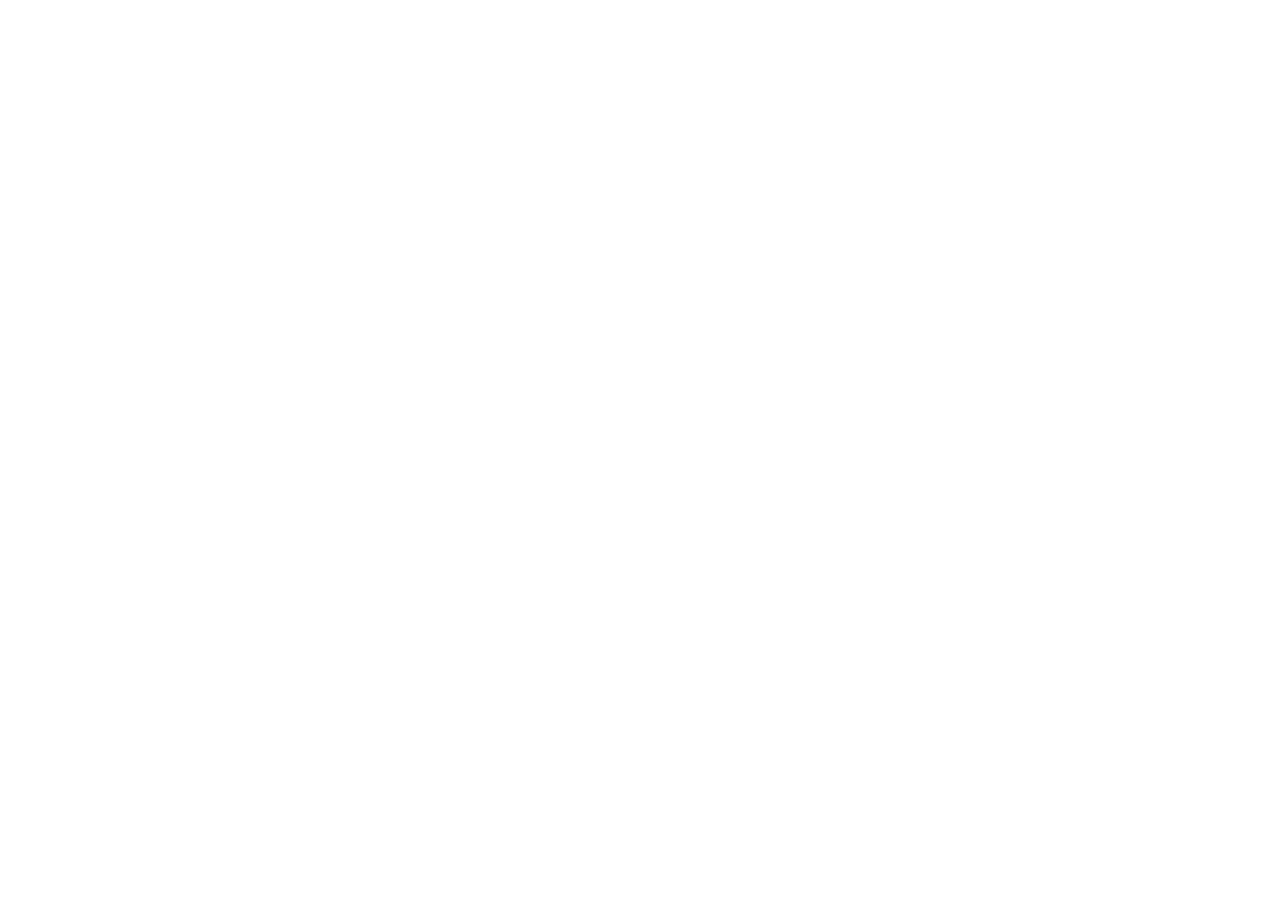
==== index.html @ e699c3a3 "initial commit / setup" ====
<!DOCTYPE html>
<html lang="en">
<head>
    <meta charset="UTF-8">
    <meta name="viewport" content="width=device-width, initial-scale=1.0">
    <title>Johann Ferrera</title>
</head>
<body>
    
</body>
</html>
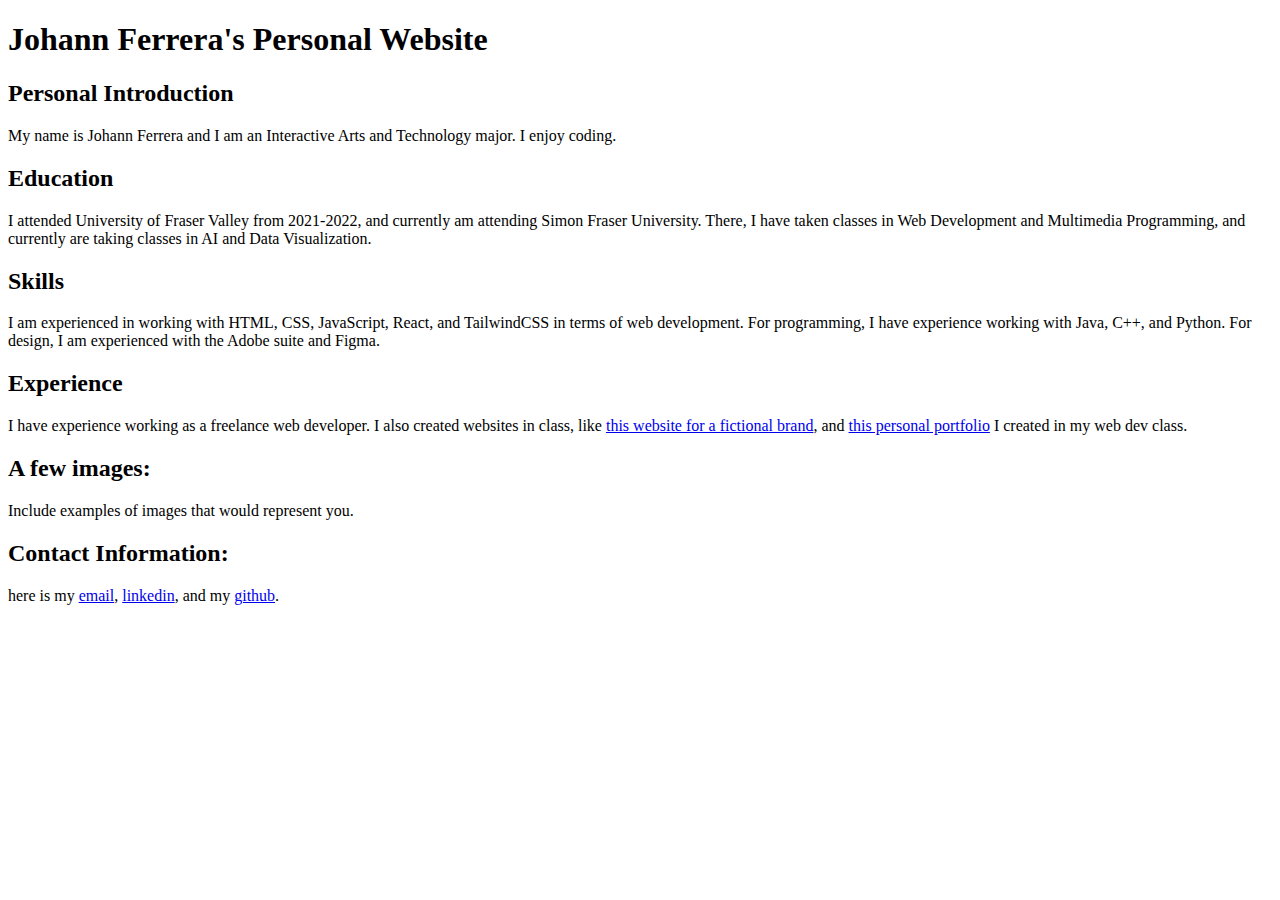
==== commit 62111860: "updated readme + initial content" ====
--- a/index.html
+++ b/index.html
@@ -6,6 +6,18 @@
     <title>Johann Ferrera</title>
 </head>
 <body>
-    
+    <h1>Johann Ferrera's Personal Website</h1>
+    <h2>Personal Introduction</h2>
+    <p>My name is Johann Ferrera and I am an Interactive Arts and Technology major. I enjoy coding.</p>
+    <h2>Education</h2>
+    <p>I attended University of Fraser Valley from 2021-2022, and currently am attending Simon Fraser University. There, I have taken classes in Web Development and Multimedia Programming, and currently are taking classes in AI and Data Visualization.</p>
+    <h2>Skills</h2>
+    <p>I am experienced in working with HTML, CSS, JavaScript, React, and TailwindCSS in terms of web development. For programming, I have experience working with Java, C++, and Python. For design, I am experienced with the Adobe suite and Figma.</p>
+    <h2>Experience</h2>
+    <p>I have experience working as a freelance web developer. I also created websites in class, like <a href="https://www.sfu.ca/siat/student_projects/iat339_2024_summer/jjf1/p2/">this website for a fictional brand</a>, and <a href="https://www.sfu.ca/siat/student_projects/iat339_2024_summer/jjf1/jf_339_portfolio/public_html/">this personal portfolio</a> I created in my web dev class.</p>
+    <h2>A few images:</h2>
+    <p>Include examples of images that would represent you.</p>
+    <h2>Contact Information:</h2>
+    <p>here is my <a href="mailto:johannferrera@outlook.com">email</a>, <a href="https://www.linkedin.com/in/johannferrera/">linkedin</a>, and my <a href="https://github.com/jjrbf">github</a>.</p>
 </body>
 </html>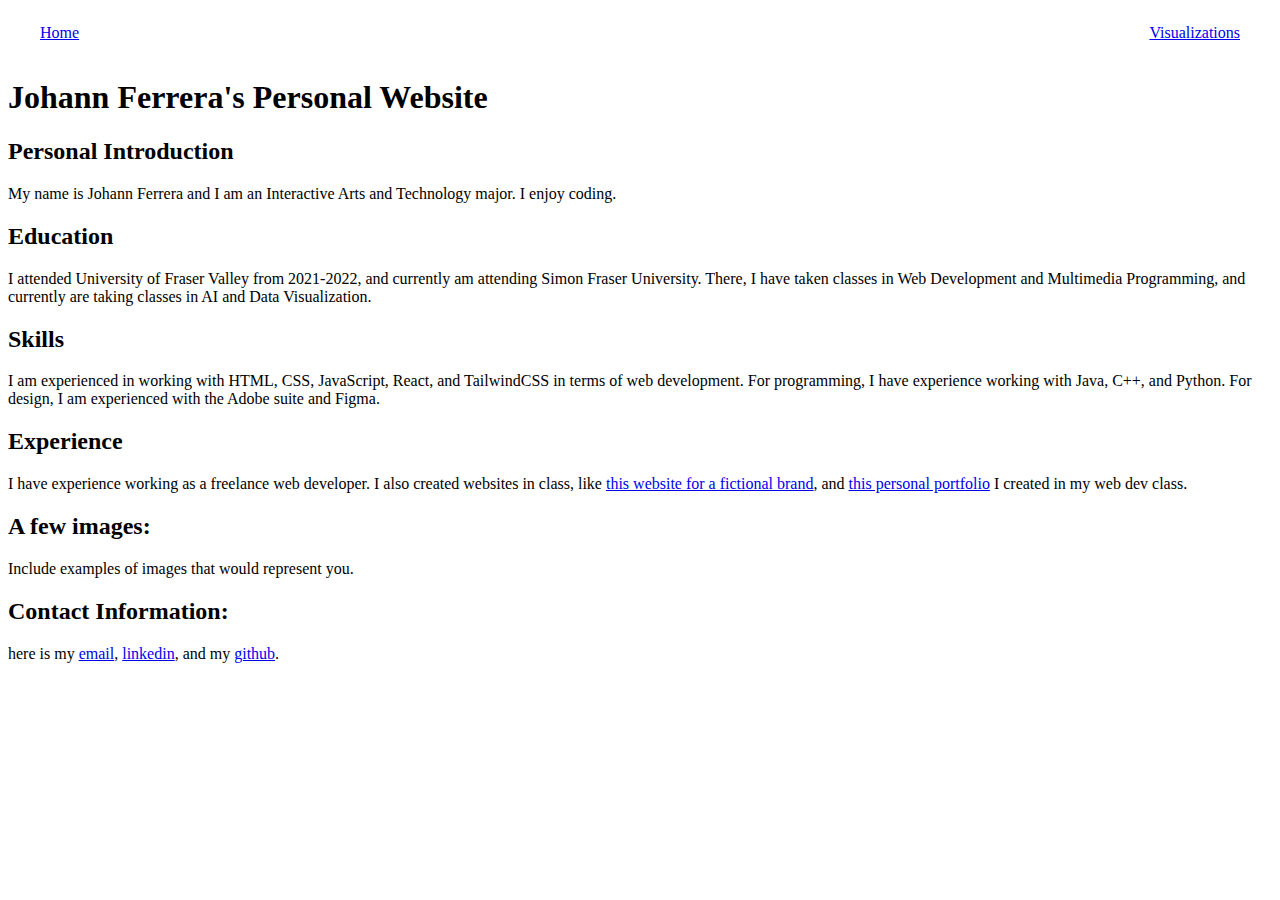
==== commit 6fa6674a: "adding nav bar" ====
--- a/index.html
+++ b/index.html
@@ -4,8 +4,13 @@
     <meta charset="UTF-8">
     <meta name="viewport" content="width=device-width, initial-scale=1.0">
     <title>Johann Ferrera</title>
+    <link rel="stylesheet" href="style.css">
 </head>
 <body>
+    <nav>
+        <a href="/">Home</a>
+        <a href="/visualizations">Visualizations</a>
+    </nav>
     <h1>Johann Ferrera's Personal Website</h1>
     <h2>Personal Introduction</h2>
     <p>My name is Johann Ferrera and I am an Interactive Arts and Technology major. I enjoy coding.</p>
--- a/style.css
+++ b/style.css
@@ -0,0 +1,10 @@
+/* NAV STYLING */
+
+nav {
+    display: flex;
+    top: 0;
+    right: 0;
+    left: 0;
+    justify-content: space-between;
+    padding: 1rem 2rem;
+}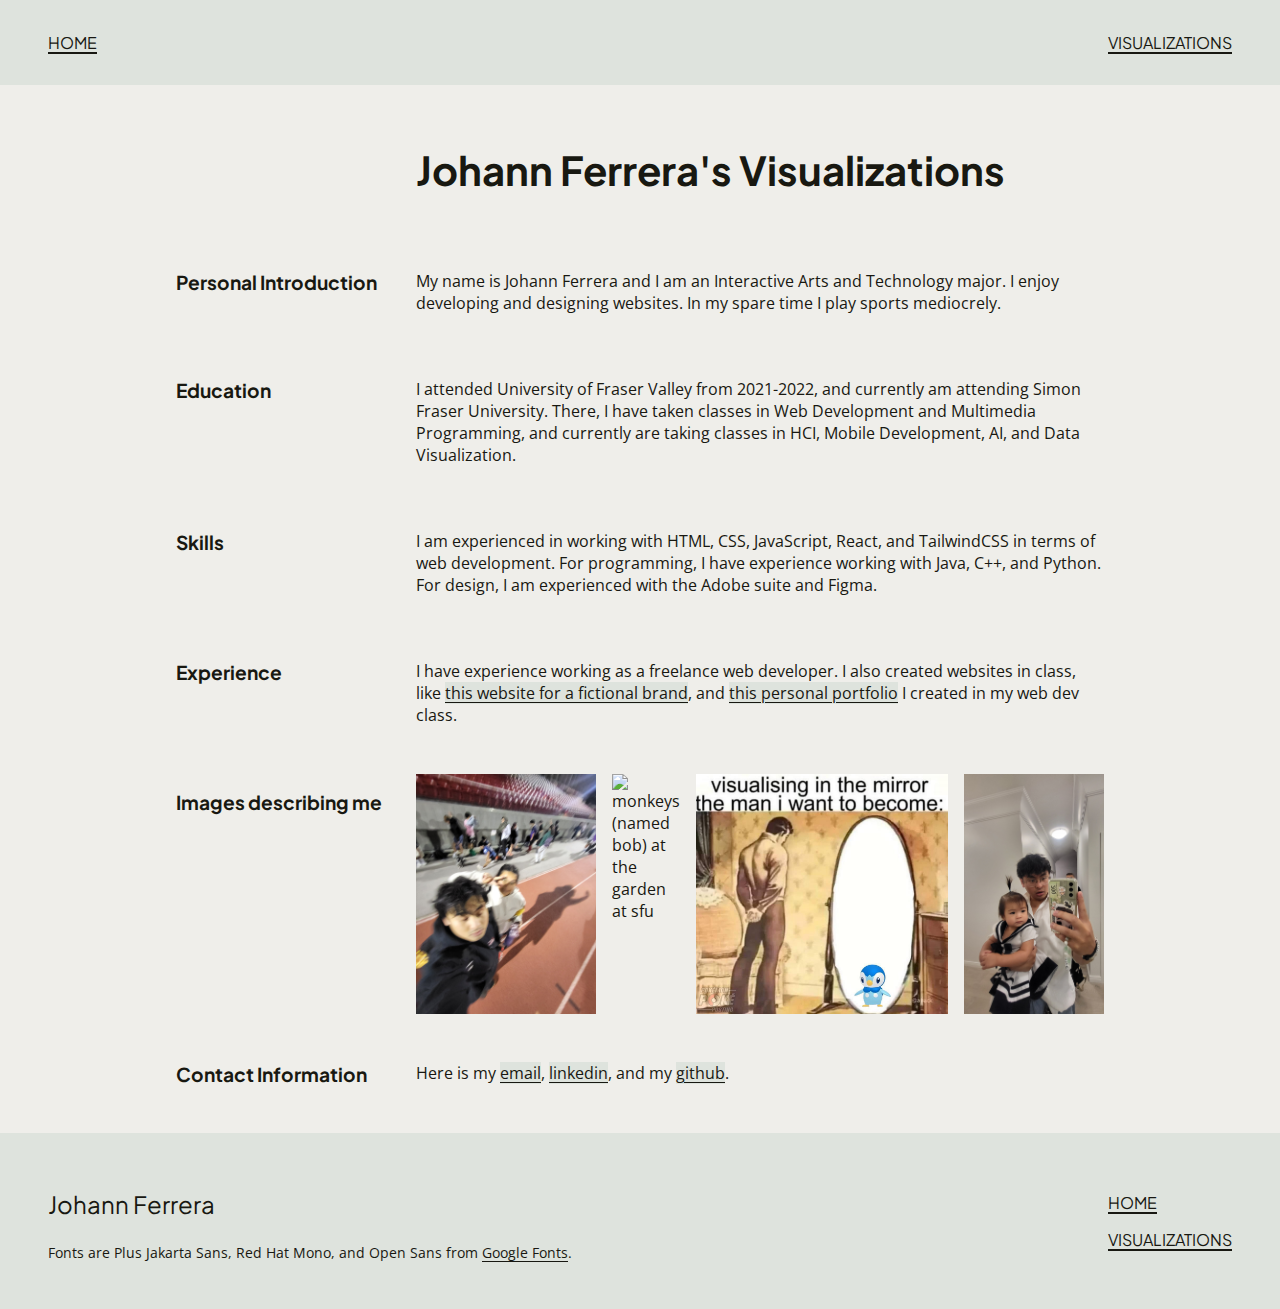
==== commit 0f56e695: "updated content, styling, and javascript of home page" ====
--- a/index.html
+++ b/index.html
@@ -7,22 +7,49 @@
     <link rel="stylesheet" href="style.css">
 </head>
 <body>
-    <nav>
-        <a href="/">Home</a>
-        <a href="/visualizations">Visualizations</a>
-    </nav>
-    <h1>Johann Ferrera's Personal Website</h1>
-    <h2>Personal Introduction</h2>
-    <p>My name is Johann Ferrera and I am an Interactive Arts and Technology major. I enjoy coding.</p>
-    <h2>Education</h2>
-    <p>I attended University of Fraser Valley from 2021-2022, and currently am attending Simon Fraser University. There, I have taken classes in Web Development and Multimedia Programming, and currently are taking classes in AI and Data Visualization.</p>
-    <h2>Skills</h2>
-    <p>I am experienced in working with HTML, CSS, JavaScript, React, and TailwindCSS in terms of web development. For programming, I have experience working with Java, C++, and Python. For design, I am experienced with the Adobe suite and Figma.</p>
-    <h2>Experience</h2>
-    <p>I have experience working as a freelance web developer. I also created websites in class, like <a href="https://www.sfu.ca/siat/student_projects/iat339_2024_summer/jjf1/p2/">this website for a fictional brand</a>, and <a href="https://www.sfu.ca/siat/student_projects/iat339_2024_summer/jjf1/jf_339_portfolio/public_html/">this personal portfolio</a> I created in my web dev class.</p>
-    <h2>A few images:</h2>
-    <p>Include examples of images that would represent you.</p>
-    <h2>Contact Information:</h2>
-    <p>here is my <a href="mailto:johannferrera@outlook.com">email</a>, <a href="https://www.linkedin.com/in/johannferrera/">linkedin</a>, and my <a href="https://github.com/jjrbf">github</a>.</p>
+    <header class="main-nav">
+        <nav class="nav">
+            <a href="/">Home</a>
+            <a href="/visualizations">Visualizations</a>
+        </nav>
+    </header>
+
+    <main class="home-info">
+        <h1>Johann Ferrera's Visualizations</h1>
+        <h2>Personal Introduction</h2>
+        <p>My name is Johann Ferrera and I am an Interactive Arts and Technology major. I enjoy developing and designing websites. In my spare time I play sports mediocrely.</p>
+        <h2>Education</h2>
+        <p>I attended University of Fraser Valley from 2021-2022, and currently am attending Simon Fraser University. There, I have taken classes in Web Development and Multimedia Programming, and currently are taking classes in HCI, Mobile Development, AI, and Data Visualization.</p>
+        <h2>Skills</h2>
+        <p>I am experienced in working with HTML, CSS, JavaScript, React, and TailwindCSS in terms of web development. For programming, I have experience working with Java, C++, and Python. For design, I am experienced with the Adobe suite and Figma.</p>
+        <h2>Experience</h2>
+        <p>I have experience working as a freelance web developer. I also created websites in class, like <a href="https://www.sfu.ca/siat/student_projects/iat339_2024_summer/jjf1/p2/">this website for a fictional brand</a>, and <a href="https://www.sfu.ca/siat/student_projects/iat339_2024_summer/jjf1/jf_339_portfolio/public_html/">this personal portfolio</a> I created in my web dev class.</p>
+        <h2>Images describing me</h2>
+        <div class="content img-gallery">
+            <img src="img/ulti.jpg" alt="johann at sfu ulti practice">
+            <img src="img/junglebobs.jpg" alt="monkeys (named bob) at the garden at sfu">
+            <img src="img/piplupvisualizations.jpg" alt="a meme that is captioned 'visualizing in the mirror the man I want to become' and its a man looking into a mirror where a piplup stares back">
+            <img src="img/hirays.jpg" alt="johann and his niece">
+            <img src="img/sfubobs.jpg" alt="bobs at sfu second floor">
+            <img src="img/fromis.jpg" alt="a meme that says 'i was born in the right generation; i love the internet and fromis_9'">
+            <img src="img/mario.jpg" alt="a picture of paper mario putting a thumbs up">
+        </div>
+        <h2>Contact Information</h2>
+        <p>Here is my <a href="mailto:johannferrera@outlook.com">email</a>, <a href="https://www.linkedin.com/in/johannferrera/">linkedin</a>, and my <a href="https://github.com/jjrbf">github</a>.</p>
+    </main>
+
+    <footer>
+        <div class="footer-info">
+            <p class="subheading">Johann Ferrera</p>
+            <p>Fonts are Plus Jakarta Sans, Red Hat Mono, and Open Sans from <a href="https://fonts.google.com/">Google Fonts</a>.</p>
+        </div>
+
+        <div class="secondary-nav nav">
+            <a href="/">Home</a>
+            <a href="/visualizations">Visualizations</a>
+        </div>
+    </footer>
+
+    <script src="main.js" defer></script>
 </body>
 </html>--- a/style.css
+++ b/style.css
@@ -1,4 +1,67 @@
-/* NAV STYLING */
+@import url('https://fonts.googleapis.com/css2?family=Open+Sans:ital,wght@0,300..800;1,300..800&family=Plus+Jakarta+Sans:ital,wght@0,200..800;1,200..800&family=Red+Hat+Mono:ital,wght@0,300..700;1,300..700&display=swap');
+
+:root {
+    --dark: #181811;
+    --light: #EFEEEA;
+    --small: #474738;
+    --accent: #59703D;
+    --highlight: #DEE3DD;
+    --figures: #CEE0CE;
+    --pane-padding: 5px 42px;
+}
+
+/* GENERAL FONTS STYLING */
+
+* {
+    font-family: 'Open Sans', sans-serif;
+    color: var(--dark);
+}
+
+html {
+    scrollbar-color: var(--figure) var(--highlight);
+    scrollbar-width: thin;
+}
+
+body {
+    background-color: var(--light);
+    margin: 0;
+}
+
+h1, h2, h3, h4, h5, h6 {
+    font-family: 'Plus Jakarta Sans', sans-serif;
+}
+
+h1 {
+    font-size: 2.5rem;
+}
+
+h2 {
+    font-size: 1.2rem;
+}
+
+a {
+    text-underline-offset: 0.2rem;
+    background-color: var(--highlight);
+    transition: all 100ms ease-in-out;
+    text-decoration-thickness: 0.05rem;
+}
+
+a:hover, a:focus {
+    text-underline-offset: 0.3rem;
+    background-color: var(--figures);
+}
+
+/* NAV/HEADER STYLING */
+
+header {
+    padding: 2rem 3rem;
+    position: sticky;
+    top: 0;
+    left: 0;
+    right: 0;
+    background-color: var(--highlight);
+    transition: transform 200ms ease-in-out;
+}
 
 nav {
     display: flex;
@@ -6,5 +69,114 @@
     right: 0;
     left: 0;
     justify-content: space-between;
-    padding: 1rem 2rem;
+}
+
+.nav a {
+    font-family: 'Plus Jakarta Sans', sans-serif;
+    text-transform: uppercase;
+    background-color: unset;
+    text-decoration-thickness: 0.1rem;
+}
+
+.hidden {
+    transform: translateY(-100%);
+}
+
+/* MAIN CONTENT STYLING */
+
+main {
+    margin: 2rem 2rem;
+}
+
+@media (min-width: 32rem) {
+
+    main {
+        margin: 2rem 3rem;
+    }
+
+}
+
+@media (min-width: 48rem) {
+
+    main {
+        margin: 2rem 11rem;
+    }
+
+}
+
+/* HOME STYLING */
+
+@media (min-width: 48rem) {
+
+    .home-info {
+        display: grid;
+        grid-template-columns: 1fr 1fr 1fr 1fr;
+        gap: 2rem;
+    }
+
+    .home-info h1 {
+        grid-column: 2 / span 3;
+    }
+
+    .home-info p, .home-info .content {
+        grid-column: 2 / span 3;
+    }
+
+}
+
+.home-info .img-gallery {
+    max-height: 15rem;
+    overflow-x: scroll;
+    display: flex;
+    gap: 1rem;
+    scrollbar-color: var(--figure) var(--highlight);
+    scrollbar-width: thin;
+}
+
+.home-info .img-gallery img {
+    max-height: 15rem;
+}
+
+/* FOOTER STYLING */
+
+footer {
+    padding: 2rem 3rem;
+    display: flex;
+    flex-direction: column;
+    justify-content: space-between;
+    gap: 2rem;
+    background-color: var(--highlight);
+}
+
+.footer-info .subheading {
+    font-family: 'Plus Jakarta Sans', sans-serif;
+    font-size: 1.5rem;
+}
+
+.footer-info p {
+    font-size: 0.9rem;
+}
+
+.secondary-nav {
+    display: flex;
+    gap: 1rem;
+    justify-content: space-between;
+}
+
+@media (min-width: 48rem) {
+
+    footer {
+        padding: 2rem 3rem;
+        display: flex;
+        justify-content: space-between;
+        flex-direction: row;
+        gap: unset;
+    }
+    
+    .secondary-nav {
+        display: flex;
+        flex-direction: column;
+        gap: 1rem;
+        align-self: center;
+    }
 }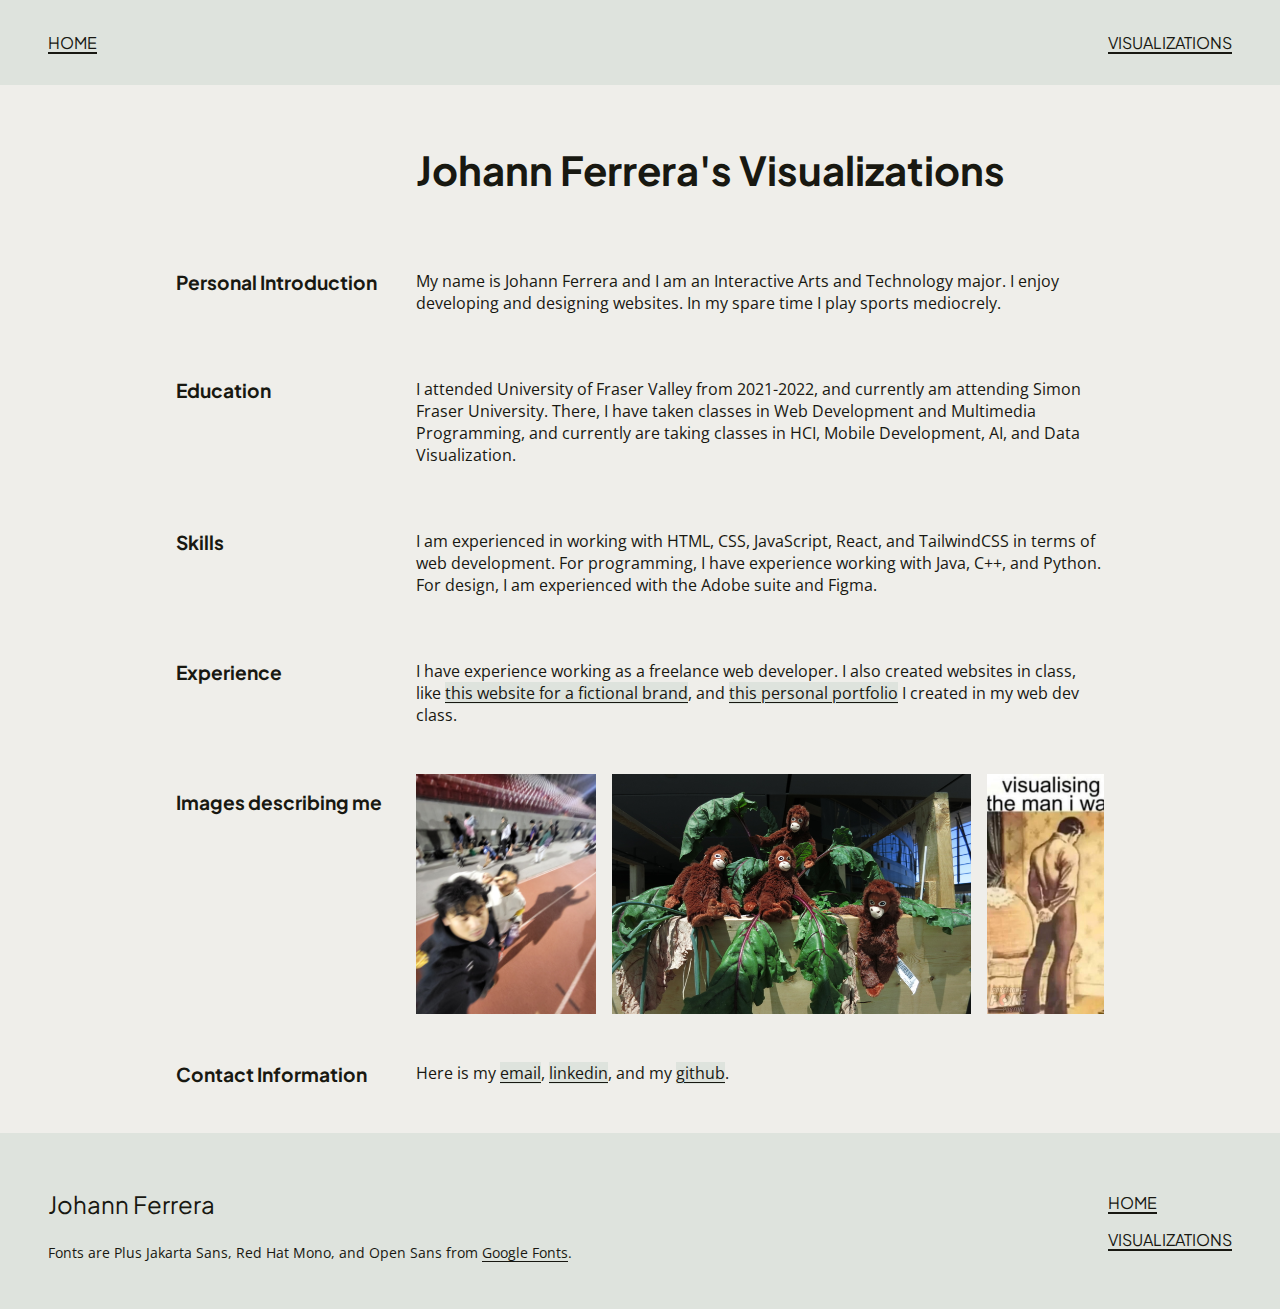
==== commit 5c9617c6: "updated images and paths" ====
--- a/index.html
+++ b/index.html
@@ -23,14 +23,14 @@
         <h2>Skills</h2>
         <p>I am experienced in working with HTML, CSS, JavaScript, React, and TailwindCSS in terms of web development. For programming, I have experience working with Java, C++, and Python. For design, I am experienced with the Adobe suite and Figma.</p>
         <h2>Experience</h2>
-        <p>I have experience working as a freelance web developer. I also created websites in class, like <a href="https://www.sfu.ca/siat/student_projects/iat339_2024_summer/jjf1/p2/">this website for a fictional brand</a>, and <a href="https://www.sfu.ca/siat/student_projects/iat339_2024_summer/jjf1/jf_339_portfolio/public_html/">this personal portfolio</a> I created in my web dev class.</p>
+        <p>I have experience working as a freelance web developer. I also created websites in class, like <a href="https://www.sfu.ca/siat/student_projects/iat339_2024_summer/jjf1/p2/Burst/">this website for a fictional brand</a>, and <a href="https://www.sfu.ca/siat/student_projects/iat339_2024_summer/jjf1/jf_339_portfolio/public_html/">this personal portfolio</a> I created in my web dev class.</p>
         <h2>Images describing me</h2>
         <div class="content img-gallery">
             <img src="img/ulti.jpg" alt="johann at sfu ulti practice">
-            <img src="img/junglebobs.jpg" alt="monkeys (named bob) at the garden at sfu">
+            <img src="img/jungle.jpg" alt="monkeys (named bob) at the garden at sfu">
             <img src="img/piplupvisualizations.jpg" alt="a meme that is captioned 'visualizing in the mirror the man I want to become' and its a man looking into a mirror where a piplup stares back">
             <img src="img/hirays.jpg" alt="johann and his niece">
-            <img src="img/sfubobs.jpg" alt="bobs at sfu second floor">
+            <img src="img/sfumonk.jpg" alt="bobs at sfu second floor">
             <img src="img/fromis.jpg" alt="a meme that says 'i was born in the right generation; i love the internet and fromis_9'">
             <img src="img/mario.jpg" alt="a picture of paper mario putting a thumbs up">
         </div>
